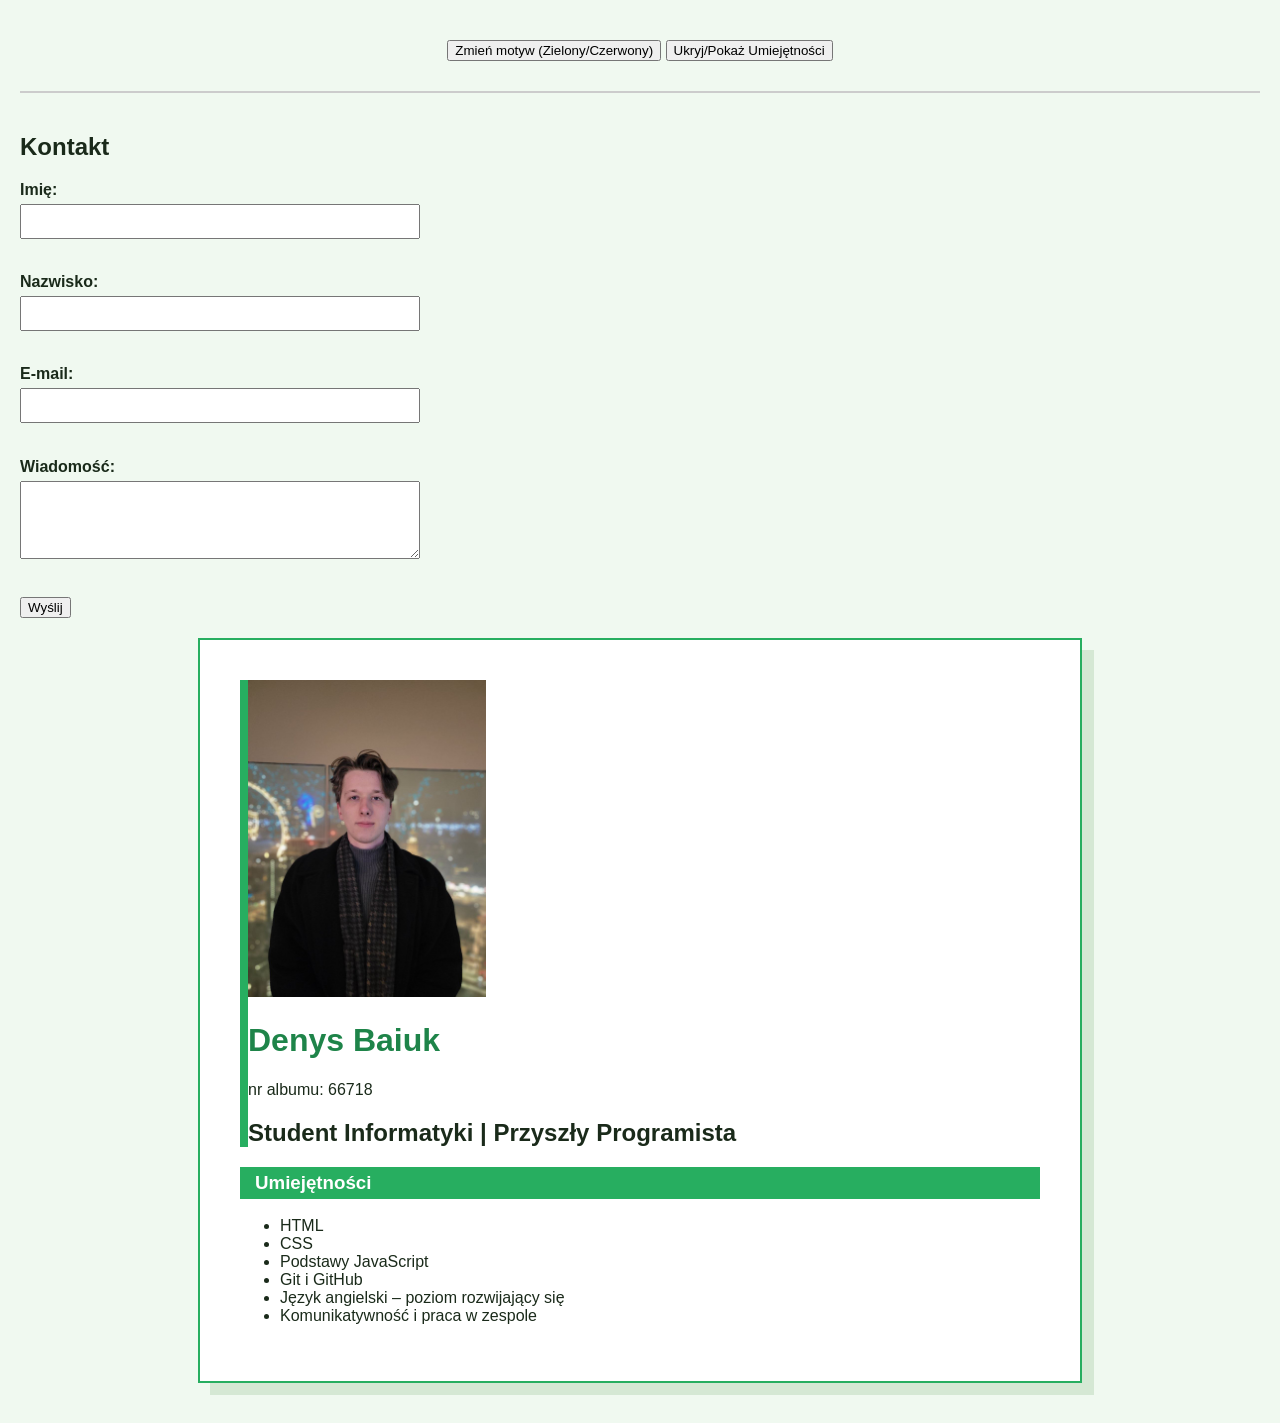
==== zad6/index.html @ d2ba8d3a "Add files via upload" ====
<!doctype html>
<html lang="pl">
  <head>
    <meta charset="UTF-8" />
    <meta name="viewport" content="width=device-width, initial-scale=1.0" />
    <title>CV - Denys Baiuk</title>
    <link rel="stylesheet" href="style.css">
  </head>

  <body class="green-theme"> <div id="controls" style="text-align: center; margin-top: 20px;">
      <button id="themeToggle">Zmień motyw (Zielony/Czerwony)</button>
      <button id="sectionToggle">Ukryj/Pokaż Umiejętności</button>
    </div>
    <section id="contactSection">
        <h2>Kontakt</h2>
        <form id="contactForm">
            <div class="form-group">
                <label for="firstName">Imię:</label>
                <input type="text" id="firstName" name="firstName">
                <span class="error-message" id="firstNameError"></span>
            </div>

            <div class="form-group">
                <label for="lastName">Nazwisko:</label>
                <input type="text" id="lastName" name="lastName">
                <span class="error-message" id="lastNameError"></span>
            </div>

            <div class="form-group">
                <label for="email">E-mail:</label>
                <input type="email" id="email" name="email">
                <span class="error-message" id="emailError"></span>
            </div>

            <div class="form-group">
                <label for="message">Wiadomość:</label>
                <textarea id="message" name="message" rows="4"></textarea>
                <span class="error-message" id="messageError"></span>
            </div>

            <button type="submit">Wyślij</button>
            <p id="successMessage" style="display:none; color:green; font-weight:bold; margin-top:10px;">Formularz wysłany pomyślnie!</p>
        </form>
    </section>

    <div class="cv-container">
      <div class="header">
        <img src="photo.jpg" alt="Zdjęcie Denys Baiuk" class="profile-photo" />
        <h1>Denys Baiuk</h1>
        <p class="index-number">nr albumu: 66718</p>
        <h2>Student Informatyki | Przyszły Programista</h2>
      </div>

      <div id="skills-section">
        <h3>Umiejętności</h3>
        <ul class="skills-list">
          <li>HTML</li>
          <li>CSS</li>
          <li>Podstawy JavaScript</li>
          <li>Git i GitHub</li>
          <li>Język angielski – poziom rozwijający się</li>
          <li>Komunikatywność i praca w zespole</li>
        </ul>
      </div>

      </div>

    <script src="script.js"></script>
  </body>
</html>
---- zad6/style.css ----
body {
  margin: 0;
  padding: 20px;
  transition: all 0.3s ease; 
}

.cv-container {
  background-color: #ffffff;
  max-width: 800px;
  margin: 20px auto;
  padding: 40px;
  transition: all 0.3s ease;
}

.hidden {
  display: none; 
}


body.green-theme {
  font-family: "Trebuchet MS", Helvetica, sans-serif; 
  background-color: #f0f9f0;
  color: #1a2a1a;
}

body.green-theme .cv-container {
  border: 2px solid #27ae60;
  box-shadow: 12px 12px 0px #d5e8d4; 
}

body.green-theme .header {
  border-left: 8px solid #27ae60;
  text-align: left;
}

body.green-theme h1 { color: #1e8449; }
body.green-theme h3 { background-color: #27ae60; color: white; padding: 5px 15px; }
body.green-theme a { color: #1e8449; }


body.red-theme {
  font-family: 'Segoe UI', Tahoma, Geneva, Verdana, sans-serif;
  background-color: #fdf2f2;
  color: #2d3436;
}

body.red-theme .cv-container {
  border-radius: 20px;
  box-shadow: 0 10px 30px rgba(192, 57, 43, 0.15);
  border-top: 10px solid #e74c3c;
}

body.red-theme .header {
  text-align: center;
}

body.red-theme h1 { color: #c0392b; }
body.red-theme h3 { 
  color: #c0392b; 
  border-bottom: 2px solid #fadbd8; 
  background: transparent; 
}
body.red-theme a { color: #e74c3c; }

.profile-photo {
    width: 30% ; 
    height: auto;
}
/*zadanie 5(stylizowanie formularza*/
#contactSection {
    margin-top: 30px;
    padding-top: 20px;
    border-top: 2px solid #ccc;
}

.form-group {
    margin-bottom: 15px;
}

.form-group label {
    display: block;
    margin-bottom: 5px;
    font-weight: bold;
}

.form-group input, 
.form-group textarea {
    width: 100%;
    max-width: 400px;
    padding: 8px;
    box-sizing: border-box;
}

.error-message {
    color: red;
    font-size: 0.85em;
    display: block;
    min-height: 1.2em;
    margin-top: 3px;
}

.input-error {
    border: 2px solid red;
    background-color: #ffe6e6;
}
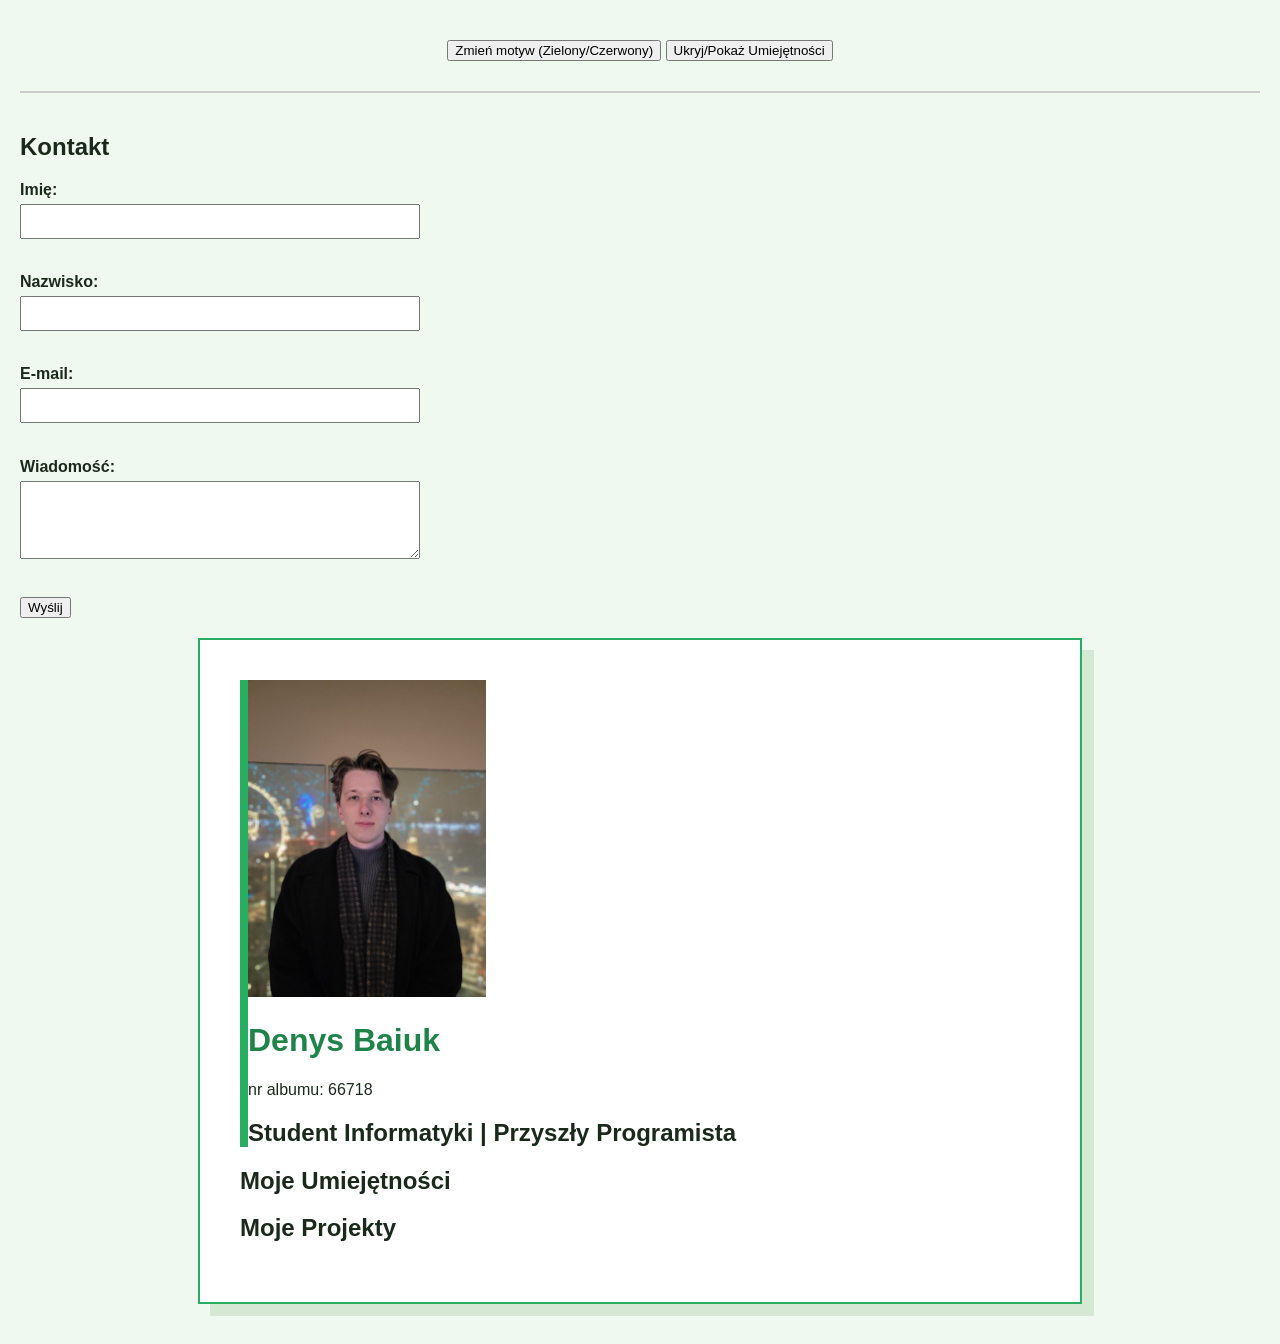
==== commit dd8745b8: "Update index.html DenysBaiuk_66718" ====
--- a/zad6/index.html
+++ b/zad6/index.html
@@ -51,17 +51,17 @@
         <h2>Student Informatyki | Przyszły Programista</h2>
       </div>
 
-      <div id="skills-section">
-        <h3>Umiejętności</h3>
-        <ul class="skills-list">
-          <li>HTML</li>
-          <li>CSS</li>
-          <li>Podstawy JavaScript</li>
-          <li>Git i GitHub</li>
-          <li>Język angielski – poziom rozwijający się</li>
-          <li>Komunikatywność i praca w zespole</li>
-        </ul>
-      </div>
+      <section id="skills-section">
+        <h2>Moje Umiejętności</h2>
+        <ul id="skillsList">
+            </ul>
+    </section>
+
+    <section id="projectsSection">
+        <h2>Moje Projekty</h2>
+        <div id="projectsList">
+            </div>
+    </section>
 
       </div>
 
